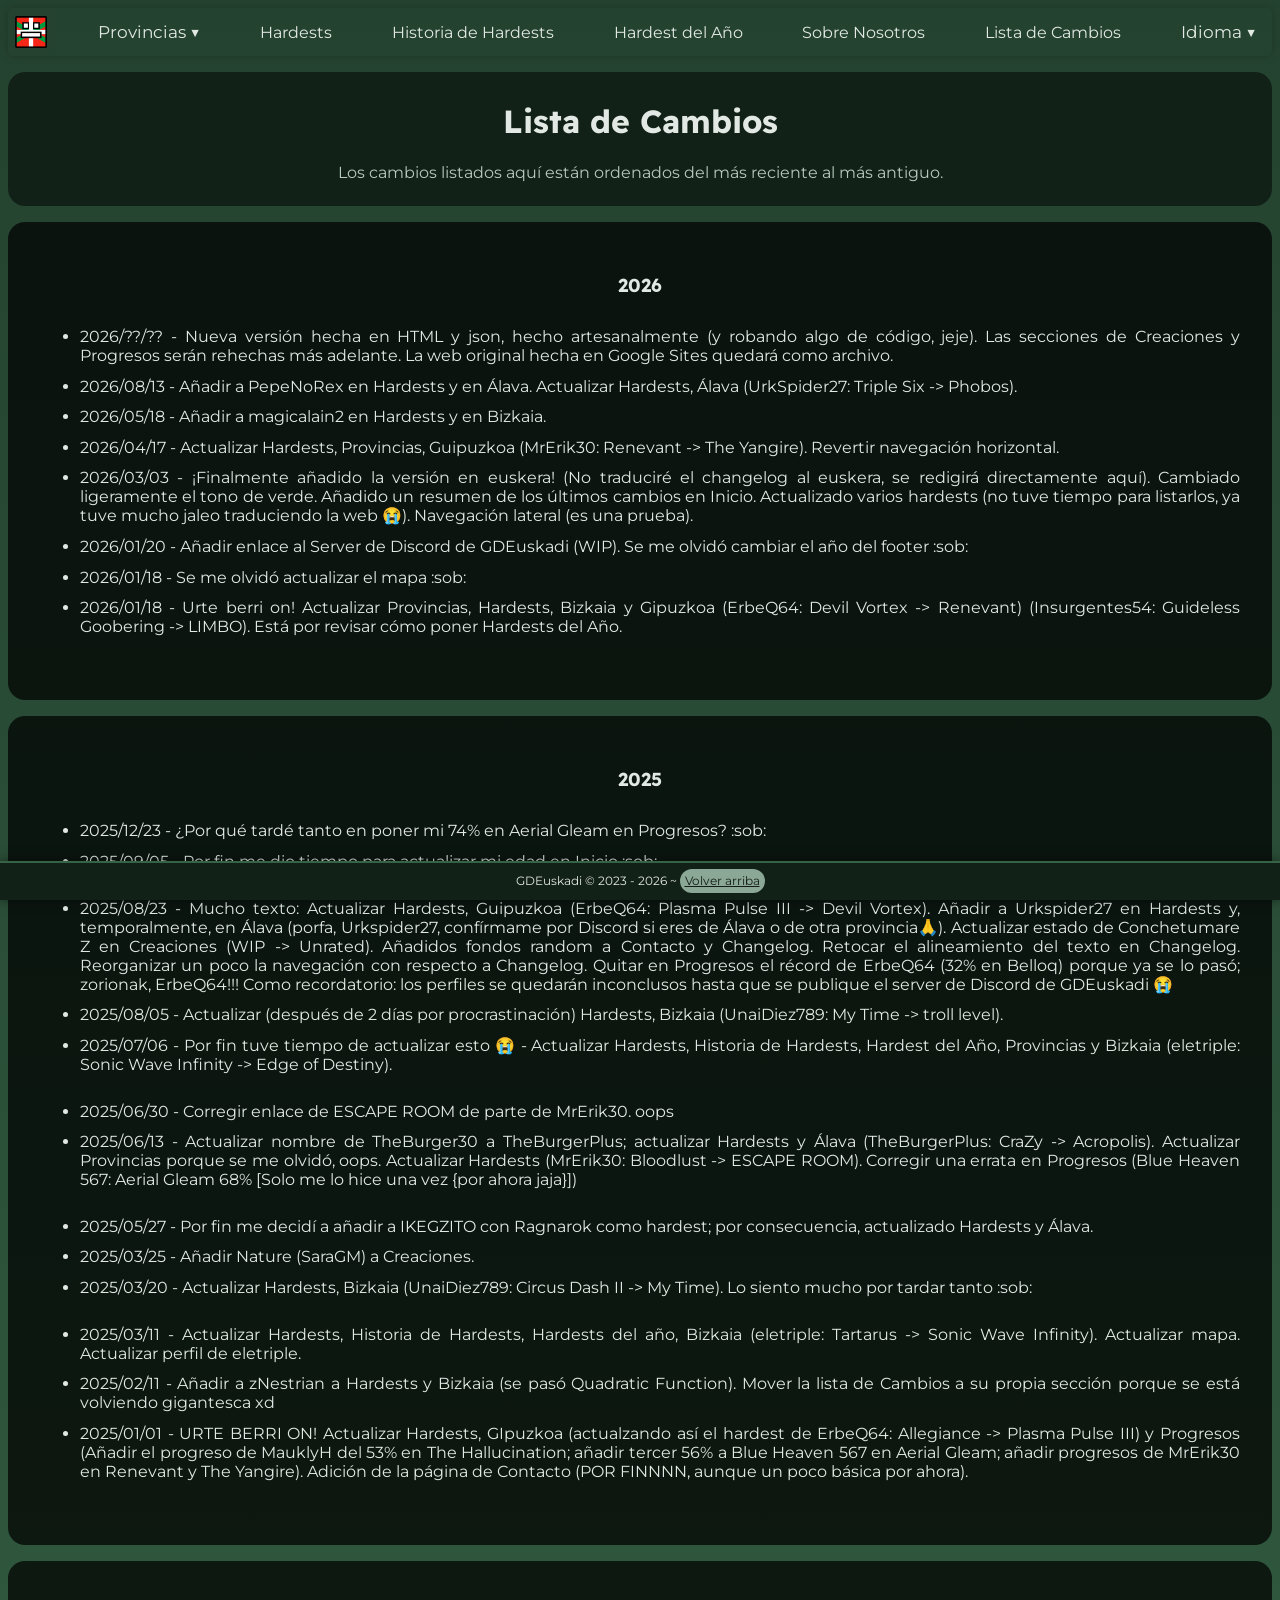
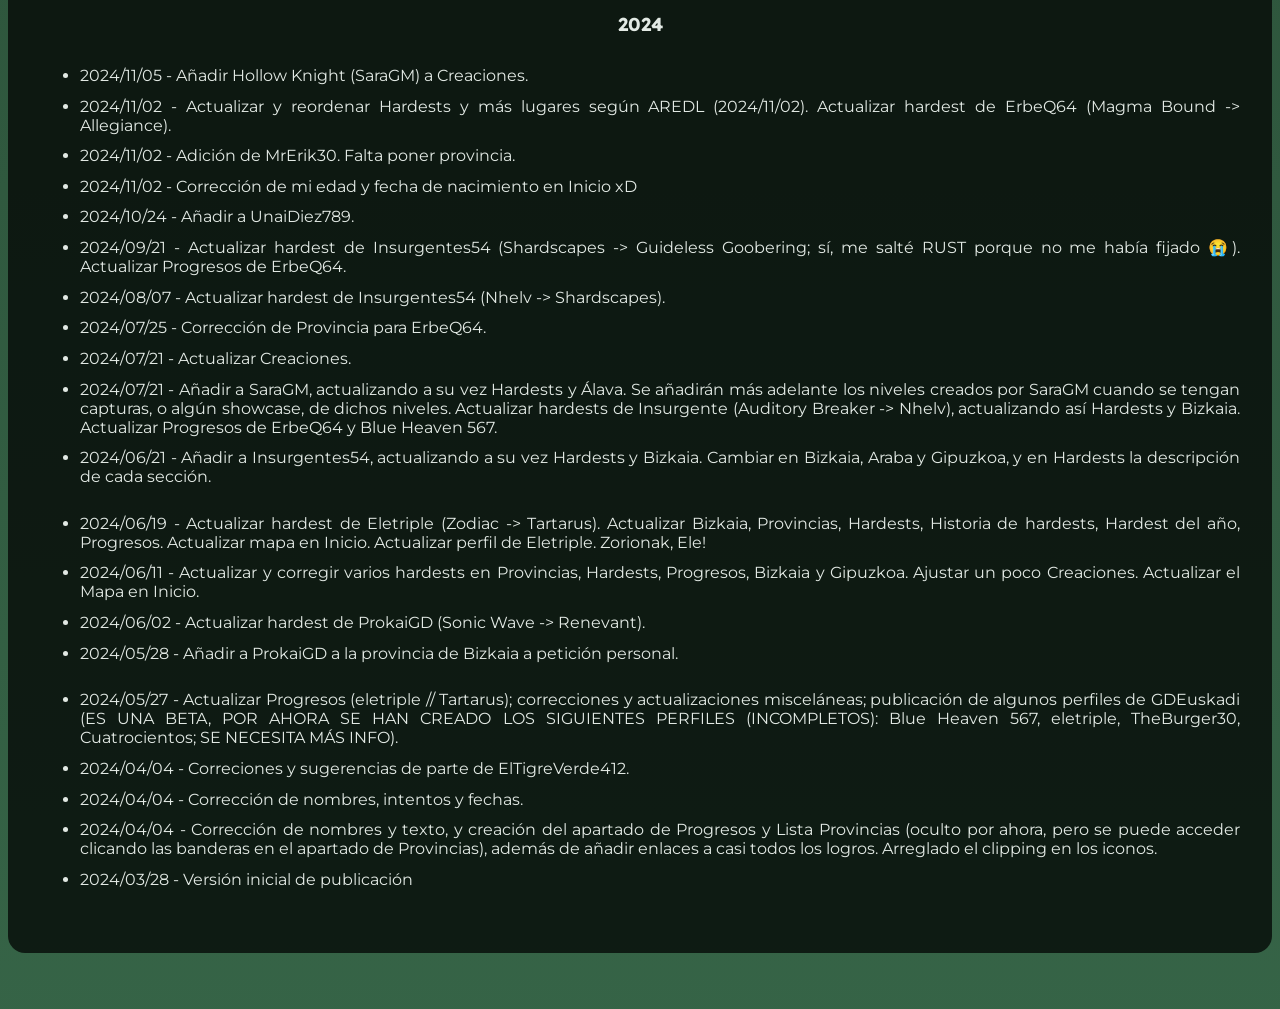
==== changelog.html @ 9c1a9841 "Añadir archivos Añadir todos los archivos de la web." ====
<!DOCTYPE html lang="es">
<head>
    <meta charset="utf-8">
    <meta name="viewport" content="width=device-width, initial-scale=1.0">
    <script src="langScript.js" defer></script>
    <title>GD Euskadi</title>
    <link rel="stylesheet" href="styles.css">
    <link rel="stylesheet" href="styles-nav.css">
    <link rel="stylesheet" href="styles-lists.css">
    <link rel="icon" href="img/gdeus-logo.ico">
    <link rel="stylesheet" href="https://fonts.googleapis.com/css2?family=Material+Symbols+Rounded:opsz,wght,FILL,GRAD@24,400,1,0&icon_names=arrow_drop_down" />
    <!--
-->
</head>
<body>
    <span id="gora"></span>
    <!-- BARRA DE ARRIBA -->
    <div class="nav-arriba" id="navArriba">
        <a href="index.html" class="active">
            <img src="img/gdeus-logo.png" alt="Logo" class="logo">
            <span data-lang-key="nav-main-page">Página Principal</span></a>
        <div class="dropdown">
        <button class="dropbtn" data-lang-key="nav-prov-page">Provincias</button>
            <div class="dropdown-content">
                <a href="prov-a.html" data-lang-key="prov-a">Álava</a>
                <a href="prov-b.html" data-lang-key="prov-b">Vizcaya</a>
                <a href="prov-g.html" data-lang-key="prov-g">Gipuzkoa</a>
                <a href="prov-n.html" data-lang-key="prov-n">Navarra</a>
                <a href="prov-l.html" data-lang-key="prov-l">Lapurdi</a>
                <a href="prov-nb.html" data-lang-key="prov-nb">Navarra Baja</a>
                <a href="prov-z.html" data-lang-key="prov-z">Zubero</a>
                <!--
                -->
            </div>
        </div>
        <a href="hardests.html" data-lang-key="nav-hardests-page">Lista de Hardests</a>
        <a href="hardests-hist.html" data-lang-key="nav-hardests-hist-page">Historia de Hardests</a>
        <a href="hardests-oty.html" data-lang-key="nav-hardests-oty-page">Hardests del Año</a>
        <a href="creations.html" data-lang-key="nav-creations-page" class="unfinished">Creaciones</a>
        <a href="contact.html" data-lang-key="nav-contact-page">Sobre nosotros</a>
        <a href="changelog.html" data-lang-key="changelog-title">Lista de Cambios</a>
        <div class="dropdown">
        <button class="dropbtn" data-lang-key="lang-select">Idioma</button>
            <div class="dropdown-content">
                <a href="#" id="btn-es" class="lang-btn lang-es">Español</a>
                <a href="#" id="btn-eu" class="lang-btn lang-eu">Euskera</a>
            </div>
        </div>
        <a href="javascript:void(0);" class="icon" onclick="myFunction()">&#9776;</a>
    </div>
    <!-- INICIO DEL CONTENIDO PA -->

    <div class="buffer"></div>
    <!-- PORTADA -->
    <div class="list-header rou">
        <h1 data-lang-key="changelog-title">Lista de Cambios</h1>
        <p data-lang-key="changelog-desc">Los cambios listados aquí están ordenados del más reciente al más antiguo.</p>
    </div>

    <!-- CHANGELOG -->
    <div class="list-item rou">
        <div class="no-bg-filter">
            <div class="left">
                <h3>2026</h3>
            </div>
            <div class="centre">
                <ul class="changelog-list">
                    <li>2026/??/?? - Nueva versión hecha en HTML y json, hecho artesanalmente (y robando algo de código, jeje). Las secciones de Creaciones y Progresos serán rehechas más adelante. La web original hecha en Google Sites quedará como archivo.</li>
                    <li>2026/08/13 - Añadir a PepeNoRex en Hardests y en Álava. Actualizar Hardests, Álava (UrkSpider27: Triple Six -> Phobos).</li>
                    <li>2026/05/18 - Añadir a magicalain2 en Hardests y en Bizkaia.</li>
                    <li>2026/04/17 - Actualizar Hardests, Provincias, Guipuzkoa (MrErik30: Renevant -> The Yangire). Revertir navegación horizontal.</li>
                    <li>2026/03/03 - ¡Finalmente añadido la versión en euskera! (No traduciré el changelog al euskera, se redigirá directamente aquí). Cambiado ligeramente el tono de verde. Añadido un resumen de los últimos cambios en Inicio. Actualizado varios hardests (no tuve tiempo para listarlos, ya tuve mucho jaleo traduciendo la web 😭). Navegación lateral (es una prueba).</li>
                    <li>2026/01/20 - Añadir enlace al Server de Discord de GDEuskadi (WIP). Se me olvidó cambiar el año del footer :sob:</li>
                    <li>2026/01/18 - Se me olvidó actualizar el mapa :sob:</li>
                    <li>2026/01/18 - Urte berri on! Actualizar Provincias, Hardests, Bizkaia y Gipuzkoa (ErbeQ64: Devil Vortex -> Renevant) (Insurgentes54: Guideless Goobering -> LIMBO). Está por revisar cómo poner Hardests del Año.</li>
                </ul>
            </div>
        </div>
    </div>

    <div class="list-item rou">
        <div class="no-bg-filter">
            <div class="left">
                <h3>2025</h3>
            </div>
            <div class="centre">
                <ul class="changelog-list">
                    <li>2025/12/23 - ¿Por qué tardé tanto en poner mi 74% en Aerial Gleam en Progresos? :sob:</li>
                    <li>2025/09/05 - Por fin me dio tiempo para actualizar mi edad en Inicio :sob:</p>
                    <li>2025/08/23 - Mucho texto: Actualizar Hardests, Guipuzkoa (ErbeQ64: Plasma Pulse III -> Devil Vortex). Añadir a Urkspider27 en Hardests y, temporalmente, en Álava (porfa, Urkspider27, confírmame por Discord si eres de Álava o de otra provincia🙏). Actualizar estado de Conchetumare Z en Creaciones (WIP -> Unrated). Añadidos fondos random a Contacto y Changelog. Retocar el alineamiento del texto en Changelog. Reorganizar un poco la navegación con respecto a Changelog. Quitar en Progresos el récord de ErbeQ64 (32% en Belloq) porque ya se lo pasó; zorionak, ErbeQ64!!! Como recordatorio: los perfiles se quedarán inconclusos hasta que se publique el server de Discord de GDEuskadi 😭</li>
                    <li>2025/08/05 - Actualizar (después de 2 días por procrastinación) Hardests, Bizkaia (UnaiDiez789: My Time -> troll level).</li>
                    <li>2025/07/06 - Por fin tuve tiempo de actualizar esto 😭 - Actualizar Hardests, Historia de Hardests, Hardest del Año, Provincias y Bizkaia (eletriple: Sonic Wave Infinity -> Edge of Destiny).</p>
                    <li>2025/06/30 - Corregir enlace de ESCAPE ROOM de parte de MrErik30. oops</li>
                    <li>2025/06/13 - Actualizar nombre de TheBurger30 a TheBurgerPlus; actualizar Hardests y Álava (TheBurgerPlus: CraZy -> Acropolis). Actualizar Provincias porque se me olvidó, oops. Actualizar Hardests (MrErik30: Bloodlust -> ESCAPE ROOM). Corregir una errata en Progresos (Blue Heaven 567: Aerial Gleam 68% [Solo me lo hice una vez {por ahora jaja}])</p>
                    <li>2025/05/27 - Por fin me decidí a añadir a IKEGZITO con Ragnarok como hardest; por consecuencia, actualizado Hardests y Álava.</li>
                    <li>2025/03/25 - Añadir Nature (SaraGM) a Creaciones.</li>
                    <li>2025/03/20 - Actualizar Hardests, Bizkaia (UnaiDiez789: Circus Dash II -> My Time). Lo siento mucho por tardar tanto :sob:</p>
                    <li>2025/03/11 - Actualizar Hardests, Historia de Hardests, Hardests del año, Bizkaia (eletriple: Tartarus -> Sonic Wave Infinity). Actualizar mapa. Actualizar perfil de eletriple.</li>
                    <li>2025/02/11 - Añadir a zNestrian a Hardests y Bizkaia (se pasó Quadratic Function). Mover la lista de Cambios a su propia sección porque se está volviendo gigantesca xd</li>
                    <li>2025/01/01 - URTE BERRI ON! Actualizar Hardests, GIpuzkoa (actualzando así el hardest de ErbeQ64: Allegiance -> Plasma Pulse III) y Progresos (Añadir el progreso de MauklyH del 53% en The Hallucination; añadir tercer 56% a Blue Heaven 567 en Aerial Gleam; añadir progresos de MrErik30 en Renevant y The Yangire). Adición de la página de Contacto (POR FINNNN, aunque un poco básica por ahora).</li>
                </ul>
            </div>
        </div>
    </div>

<div class="list-item rou">
        <div class="no-bg-filter">
            <div class="left">
                <h3>2024</h3>
            </div>
            <div class="centre">
                <ul class="changelog-list">
                    <li>2024/11/05 - Añadir Hollow Knight (SaraGM) a Creaciones.</li>
                    <li>2024/11/02 - Actualizar y reordenar Hardests y más lugares según AREDL (2024/11/02). Actualizar hardest de ErbeQ64 (Magma Bound -> Allegiance).</li>
                    <li>2024/11/02 - Adición de MrErik30. Falta poner provincia.</li>
                    <li>2024/11/02 - Corrección de mi edad y fecha de nacimiento en Inicio xD</li>
                    <li>2024/10/24 - Añadir a UnaiDiez789.</li>
                    <li>2024/09/21 -  Actualizar hardest de Insurgentes54 (Shardscapes -> Guideless Goobering; sí, me salté RUST porque no me había fijado 😭). Actualizar Progresos de ErbeQ64.</li>
                    <li>2024/08/07 - Actualizar hardest de Insurgentes54 (Nhelv -> Shardscapes).</li>
                    <li>2024/07/25 - Corrección de Provincia para ErbeQ64.</li>
                    <li>2024/07/21 - Actualizar Creaciones.</li>
                    <li>2024/07/21 - Añadir a SaraGM, actualizando a su vez Hardests y Álava. Se añadirán más adelante los niveles creados por SaraGM cuando se tengan capturas, o algún showcase, de dichos niveles. Actualizar hardests de Insurgente (Auditory Breaker -> Nhelv), actualizando así Hardests y Bizkaia. Actualizar Progresos de ErbeQ64 y Blue Heaven 567. </li>
                    <li>2024/06/21 - Añadir a Insurgentes54, actualizando a su vez Hardests y Bizkaia. Cambiar en Bizkaia, Araba y Gipuzkoa, y en Hardests la descripción de cada sección.</p>
                    <li>2024/06/19 - Actualizar hardest de Eletriple (Zodiac -> Tartarus). Actualizar Bizkaia, Provincias, Hardests, Historia de hardests, Hardest del año, Progresos. Actualizar mapa en Inicio. Actualizar perfil de Eletriple. Zorionak, Ele!</li>
                    <li>2024/06/11 - Actualizar y corregir varios hardests en Provincias, Hardests, Progresos, Bizkaia y Gipuzkoa. Ajustar un poco Creaciones. Actualizar el Mapa en Inicio.</li>
                    <li>2024/06/02 - Actualizar hardest de ProkaiGD (Sonic Wave -> Renevant).</li>
                    <li>2024/05/28 - Añadir a ProkaiGD a la provincia de Bizkaia a petición personal.</p>
                    <li>2024/05/27 - Actualizar Progresos (eletriple // Tartarus); correcciones y actualizaciones misceláneas; publicación de algunos perfiles de GDEuskadi (ES UNA BETA, POR AHORA SE HAN CREADO LOS SIGUIENTES PERFILES (INCOMPLETOS): Blue Heaven 567, eletriple, TheBurger30, Cuatrocientos; SE NECESITA MÁS INFO).</li>
                    <li>2024/04/04 - Correciones y sugerencias de parte de ElTigreVerde412.</li>
                    <li>2024/04/04 - Corrección de nombres, intentos y fechas.</li>
                    <li>2024/04/04 - Corrección de nombres y texto, y creación del apartado de Progresos y Lista Provincias (oculto por ahora, pero se puede acceder clicando las banderas en el apartado de Provincias), además de añadir enlaces a casi todos los logros. Arreglado el clipping en los iconos.</li>
                    <li>2024/03/28 - Versión inicial de publicación</li>
                </ul>
            </div>
        </div>
    </div>

    <!-- PIE DE PÁGINA -->
    <footer>
        <p>GDEuskadi &copy; 2023 - <span id="curry"></span> ~ <a href="#gora" class="gora" data-lang-key="gora">Volver arriba</a></p>
    </footer>
    <div class="buffer low"></div>
    <!-- SCRIPT PARA BARRA RESPONSIVA -->
    <script>
        function myFunction() {
            var x = document.getElementById("navArriba");
            if (x.className === "nav-arriba") {
                x.className += " responsive";
            } else {
                x.className = "nav-arriba";
            }
        }
    </script>
    <!-- SCRIPT PARA ACTUALIZAR AÑO ACTUAL -->
    <script>
        document.getElementById("curry").innerHTML = new Date().getFullYear();
    </script>
</body>
---- styles.css ----
@import url('https://fonts.googleapis.com/css2?family=Montserrat:ital,wght@0,100..900;1,100..900&family=Readex+Pro:wght@160..700&display=swap');

:root {
    --col: 142;
    --dc1: hsl(var(--col),30%,10%);
    --dc2: hsl(var(--col),30%,20%);
    --dc3: hsl(var(--col),30%,30%);
    --df1: hsl(var(--col),15%,90%);
    --df2: hsl(var(--col),15%,75%);
    --lc1: hsl(var(--col),30%,70%);
    --lc2: hsl(var(--col),15%,60%);
    --lf1: hsl(var(--col),15%,10%);
    --lf2: hsl(var(--col),15%,20%);
}

html { scroll-behavior: smooth; }

body {
    background-color: var(--dc2);
    background: linear-gradient(0deg,var(--dc3) 0%, var(--dc2) 100%);
    font-family: "Montserrat", sans-serif;
    color: var(--df1);
    user-select: none;
}

.unfinished {
    display: none !important;
}

article {
    padding: 0 1em;
}

h1, h2, h3, h4, h5, h6 {
    font-family: "Readex Pro",sans-serif;
}

a, a:visited {
    color: /*var(--df1)*/ inherit;
    text-decoration: underline;
}

header {
    background-color: var(--dc1);
    display: flex;
    justify-content: space-between;
    width: 100%;
    top: 0px;
    left: 0px;
    position: fixed;
}

.buffer {
    height: 1em;
}

.low {
    padding: 0.5em;
}

.logo {
    height: 2rem;
    transition: 0.2s;
}

.topnav a:hover .logo {
    transform:rotate(5deg) scale(121%);
}

#gora {
    position: absolute;
    top: 0px;
}

footer {
    background-color: var(--dc1);
    font-size: 0.727em;
    position: fixed;
    bottom: 0px;
    left: 0px;
    width: 100%;
    text-align: center;
    border-top: 2px solid var(--dc3);
    box-shadow: 0 0px 10px 0 rgba(0, 0, 0, 0.5);
    z-index: 100;
}

.gora, .gora:visited {
    background-color: var(--lc2);
    color: var(--lf1);
    border-radius: 500px;
    padding: 5px;
}

.gora:hover {
    background-color: var(--lc1);
}

.low {
    padding: 1em;
}

.changelog-list {
    text-align: justify;
}

.changelog-list li {
    padding-top: 0.727rem;
}

@media screen and (max-width: 1100px) {
    .home-main {
        display: flex;
        flex-direction: column;
    }
    .home-main .left, .home-main .right {
        width: 100%;
    }
    /*
    */
    footer {
        padding-bottom: 2em;
    }
    footer p, footer p * {
        font-size: 1rem;
    }
     .low {
        padding: 2.5em;
    }
}
---- styles-nav.css ----
/* Add a black background color to the top navigation */
.nav-arriba {
  overflow: hidden;
  box-shadow: 0 0 10px rgba(0,0,0,0.2);
  border-radius: 5px;
  padding: 0;
}

.nav-arriba a span {
  display: none;
}

.nav-arriba a:has(.logo) {
  border-radius: 5px;
  padding: 7px;
}

/* Style the links inside the navigation bar */
.nav-arriba a {
  float: left;
  display: block;
  color: inherit;
  text-align: center;
  padding: 14px 16px;
  text-decoration: none;
  font-size: 1em;
}

/* Add an active class to highlight the current page */
.active {
  background-color: var(--dc2);
  color: var(--df1);
}

/* Hide the link that should open and close the nav-arriba on small screens */
.nav-arriba .icon {
  display: none;
  border-radius: 5px;
  margin-right: 5px;
}

/* Dropdown container - needed to position the dropdown content */
.dropdown {
  float: left;
  overflow: hidden;
}

/* Style the dropdown button to fit inside the nav-arriba */
.dropdown .dropbtn {
  font-size: 17px;
  border: none;
  outline: none;
  color: var(--df1);
  padding: 14px 16px;
  background-color: inherit;
  font-family: inherit;
  margin: 0;
}

/* Style the dropdown content (hidden by default) */
.dropdown-content {
  display: none;
  position: absolute;
  background-color: var(--dc3);
  color: var(--df1);
  min-width: auto;
  box-shadow: 0px 8px 16px 0px rgba(0,0,0,0.2);
  z-index: 1;
  border-radius: 0 0px 5px 5px;
}

/* Style the links inside the dropdown */
.dropdown-content a {
  float: none;
  color: var(--df2);
  padding: 12px 16px;
  text-decoration: none;
  display: block;
  text-align: left;
  border: none;
  font-size: 1rem;
}

/* Add a dark background on nav-arriba links and the dropdown button on hover */
@media screen and (min-width: 1279px) {
.nav-arriba a:hover, .dropdown:hover .dropbtn {
  background-color: var(--lc1);
  color: var(--lf1);
  border-radius: 5px;
}
}
.dropdown:hover .dropdown-content {
  display: block;
  z-index: 1000;
      border-left: 5px solid var(--lc1);
}

.dropdown:hover .dropbtn {
  background-color: var(--lc1);
  color: var(--lf1);
  border-radius: 5px;
  border-radius: 5px 5px 5px 0;
}

/* Add a grey background to dropdown links on hover */
.dropdown-content a:hover, .dropdown-content .active {
  background-color: var(--lc1);
  color: var(--lf1);
  border-radius: 0;
}

.dropdown-content a:hover:last-of-type, .dropdown-content .active:last-of-type {
    border-radius: 0 0px 5px 0px;
}

/* Show the dropdown menu when the user moves the mouse over the dropdown button */

.nav-arriba {
  display: flex;
    align-items: center;
    flex-direction: row;
    justify-content: space-between;
    flex-wrap: nowrap;
}
/* COSAS DE CSS CUANDO ESTÁ EN FORMATO MÓVIL */
@media screen and (max-width: 1279px) {
  .nav-arriba a:not(:first-child), .dropdown .dropbtn {
    display: none;
  }
  .nav-arriba a.icon {
    float: right;
    display: block;
    padding: 14px 16px;
  }

  .nav-arriba.responsive {position: relative;
  display: flex;
  position: relative;
  flex-direction: column;}
  .nav-arriba.responsive a.icon {
    position: relative;
    top: 0;
    text-align: center;
  }
  .nav-arriba.responsive a {
    float: none;
    display: block;
    width: 100%;
  }
  .nav-arriba.responsive .dropdown{float: none; width: 100%;}
  .nav-arriba.responsive .dropdown-content {position: relative;}
  .nav-arriba.responsive .dropdown .dropbtn {
    display: block;
    width: 100%;
    border-radius: 5px 5px 0 0;
  }
}
---- styles-lists.css ----
.rou {
    border-radius: 17px;
}

.list-header {
    background-color: var(--dc1);
    text-align: center;
    padding: 0.5em;
}

.list-header p {
    color: var(--df2);
}

.mini {
    font-size: 0.727em;
    color: var(--df2);
}

.list-item * a {
    text-decoration: underline;
}

/* Niveles */
.ragnarok {
    background-image: url(https://levelthumbs.prevter.me/thumbnail/55624478/high);
}

.rage {
    background-image: url(https://levelthumbs.prevter.me/thumbnail/53878361/high);
}

.triplesix {
background-image: url(https://levelthumbs.prevter.me/thumbnail/56460850/high);
}
.acu {
background-image: url(https://levelthumbs.prevter.me/thumbnail/61079355/high);
}
.acropolis {
background-image: url(https://levelthumbs.prevter.me/thumbnail/5155022/high);
}
.eod {
background-image: url(https://levelthumbs.prevter.me/thumbnail/89187968/high);
}
.limbo {
background-image: url(https://levelthumbs.prevter.me/thumbnail/86084399/high);
}
.renevant {
background-image: url(https://levelthumbs.prevter.me/thumbnail/58161496/high);
}
.digitaldescent {
background-image: url(https://levelthumbs.prevter.me/thumbnail/37456092/high);
}
.quantumprocessing {
background-image: url(https://levelthumbs.prevter.me/thumbnail/38235367/high);
}
.quadraticfunction {
background-image: url(https://levelthumbs.prevter.me/thumbnail/105290756/high);
}
.doradura {
background-image: url(https://levelthumbs.prevter.me/thumbnail/77114615/high);
}
.hypersonic {
background-image: url(https://levelthumbs.prevter.me/thumbnail/30219145/high);
}
.niwa {
background-image: url(https://levelthumbs.prevter.me/thumbnail/87425029/high);
}
.trolllevel {
background-image: url(https://levelthumbs.prevter.me/thumbnail/76196489/high);
}
.theyangire {
background-image: url(https://levelthumbs.prevter.me/thumbnail/110500920/high);
}
.stormingsummit {
background-image: url(https://levelthumbs.prevter.me/thumbnail/76653933/high);
}
.supersonic {
background-image: url(https://levelthumbs.prevter.me/thumbnail/4706930/high);
}
.deceptiondive {
background-image: url(https://levelthumbs.prevter.me/thumbnail/34379100/high);
}
.bloodbath {
background-image: url(https://levelthumbs.prevter.me/thumbnail/10565740/high);
}
.artificialascent {
background-image: url(https://levelthumbs.prevter.me/thumbnail/27122654/high);
}
.freedom08 {
background-image: url(https://levelthumbs.prevter.me/thumbnail/55274070/high);
}
.sonicwave {
background-image: url(https://levelthumbs.prevter.me/thumbnail/26681070/high);
}
.sonicwaver {
background-image: url(https://levelthumbs.prevter.me/thumbnail/68688849/high);
}
.arcticlights {
background-image: url(https://levelthumbs.prevter.me/thumbnail/52919433/high);
}
.lucidnightmares {
background-image: url(https://levelthumbs.prevter.me/thumbnail/52310333/high);
}
.zodiac {
background-image: url(https://levelthumbs.prevter.me/thumbnail/52374843/high);
}
.tartarus {
background-image: url(https://levelthumbs.prevter.me/thumbnail/59075347/high);
}
.sonicwavei {
background-image: url(https://levelthumbs.prevter.me/thumbnail/69685815/high);
}
.climax {
background-image: url(https://levelthumbs.prevter.me/thumbnail/95049815/high);
}
.aerialgleam {
background-image: url(https://levelthumbs.prevter.me/thumbnail/79771070/high);
}
.phobos {
background-image: url(https://levelthumbs.prevter.me/thumbnail/19759411/high);
}
.ninecirclesxii {
background-image: url(https://levelthumbs.prevter.me/thumbnail/13703326/high);
}
.subsonic {
background-image: url(https://levelthumbs.prevter.me/thumbnail/33387622/high);
}
.fusionz {
background-image: url(https://levelthumbs.prevter.me/thumbnail/59933468/high);
}
.sonicwaveuniverse {
background-image: url(https://levelthumbs.prevter.me/thumbnail/112133114/high);
}
.allegiance {
background-image: url(https://levelthumbs.prevter.me/thumbnail/20761188/high);
}
.ditchedmachine {
background-image: url(https://levelthumbs.prevter.me/thumbnail/4192768/high);
}
.throughthedecay {
background-image: url(https://levelthumbs.prevter.me/thumbnail/114933189/high);
}
.firework {
background-image: url(https://levelthumbs.prevter.me/thumbnail/75206202/high);
}
.shardscapes {
background-image: url(https://levelthumbs.prevter.me/thumbnail/79997992/high);
}
.ta1lsd0ll {
background-image: url(https://levelthumbs.prevter.me/thumbnail/115151904/high);
}



.list-item {
    position: relative;
    overflow: hidden;
    margin-top: 1em;
    background-attachment: scroll;
    background-position: center;
    background-size: cover;
}

.list-item::before {
    content: "";
    width: 100%;
    height: 100%;
    position: absolute;
    background-color: rgba(0, 0, 0, 0.727);
    z-index: 0;
}

.no-bg-filter {
    position: relative;
    color: var(--df1);
    text-align: center;
    padding: 2em;
    margin-bottom: 1em;
    filter: none;
    z-index: 2;
}

.list-item * img {
    height: 5em;
}

.list-prov-flag {
    border-radius: 17px;
    overflow: hidden;
    margin-left: 1em;
}

.smal {
    width: 7em;
    margin-left: auto;
}

.blue-thumbnail {
  position: relative;
  overflow: hidden;
  margin-bottom: 1em;
}
.blue-thumbnail::before {
    content: "";
    width: 100%;
    height: 100%;
    position: absolute;
    background-image: url("https://levelthumbs.prevter.me/thumbnail/53878361/high");
    background-attachment: scroll;
    background-position: center;
    background-size: cover;
    border-radius: 17px;
    filter: brightness(0.5);
    -webkit-filter: brightness(0.5);
    z-index: 0;
}
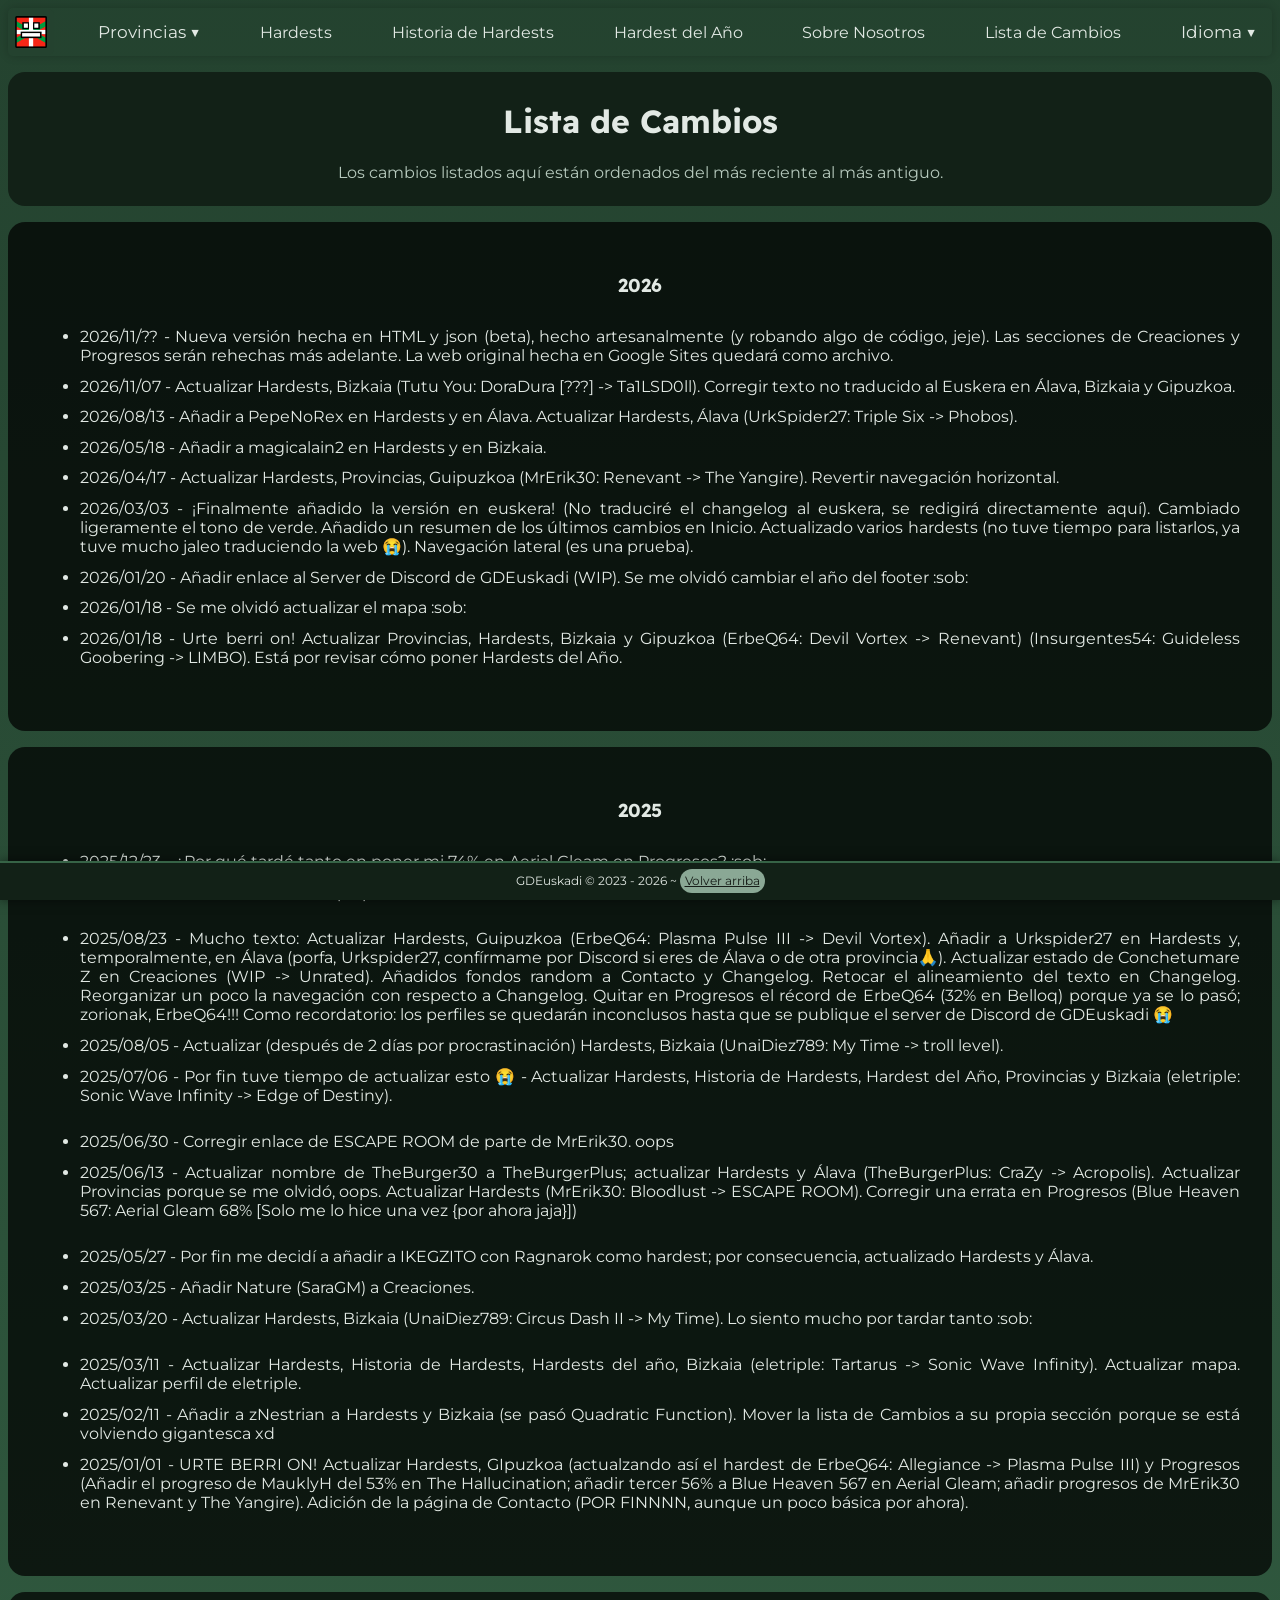
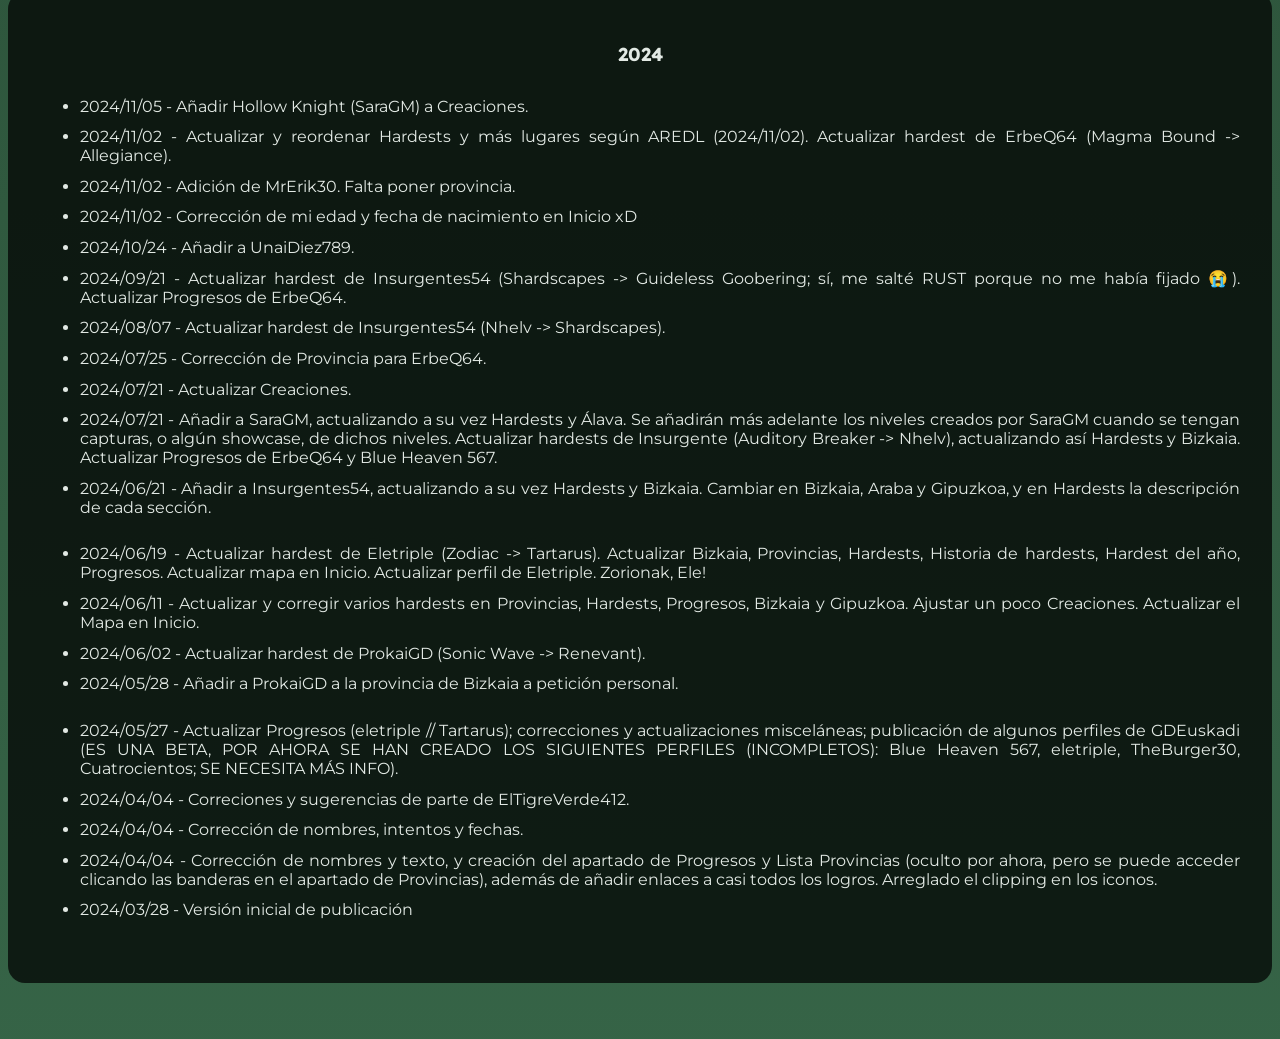
==== commit c92e5011: "Actualizar changelog.html con detalles de la nueva versión" ====
--- a/changelog.html
+++ b/changelog.html
@@ -65,7 +65,8 @@
             </div>
             <div class="centre">
                 <ul class="changelog-list">
-                    <li>2026/??/?? - Nueva versión hecha en HTML y json, hecho artesanalmente (y robando algo de código, jeje). Las secciones de Creaciones y Progresos serán rehechas más adelante. La web original hecha en Google Sites quedará como archivo.</li>
+                    <li>2026/11/?? - Nueva versión hecha en HTML y json (beta), hecho artesanalmente (y robando algo de código, jeje). Las secciones de Creaciones y Progresos serán rehechas más adelante. La web original hecha en Google Sites quedará como archivo.</li>
+                    <li>2026/11/07 - Actualizar Hardests, Bizkaia (Tutu You: DoraDura [???] -> Ta1LSD0ll). Corregir texto no traducido al Euskera en Álava, Bizkaia y Gipuzkoa.</li>
                     <li>2026/08/13 - Añadir a PepeNoRex en Hardests y en Álava. Actualizar Hardests, Álava (UrkSpider27: Triple Six -> Phobos).</li>
                     <li>2026/05/18 - Añadir a magicalain2 en Hardests y en Bizkaia.</li>
                     <li>2026/04/17 - Actualizar Hardests, Provincias, Guipuzkoa (MrErik30: Renevant -> The Yangire). Revertir navegación horizontal.</li>
@@ -155,4 +156,4 @@
     <script>
         document.getElementById("curry").innerHTML = new Date().getFullYear();
     </script>
-</body>+</body>
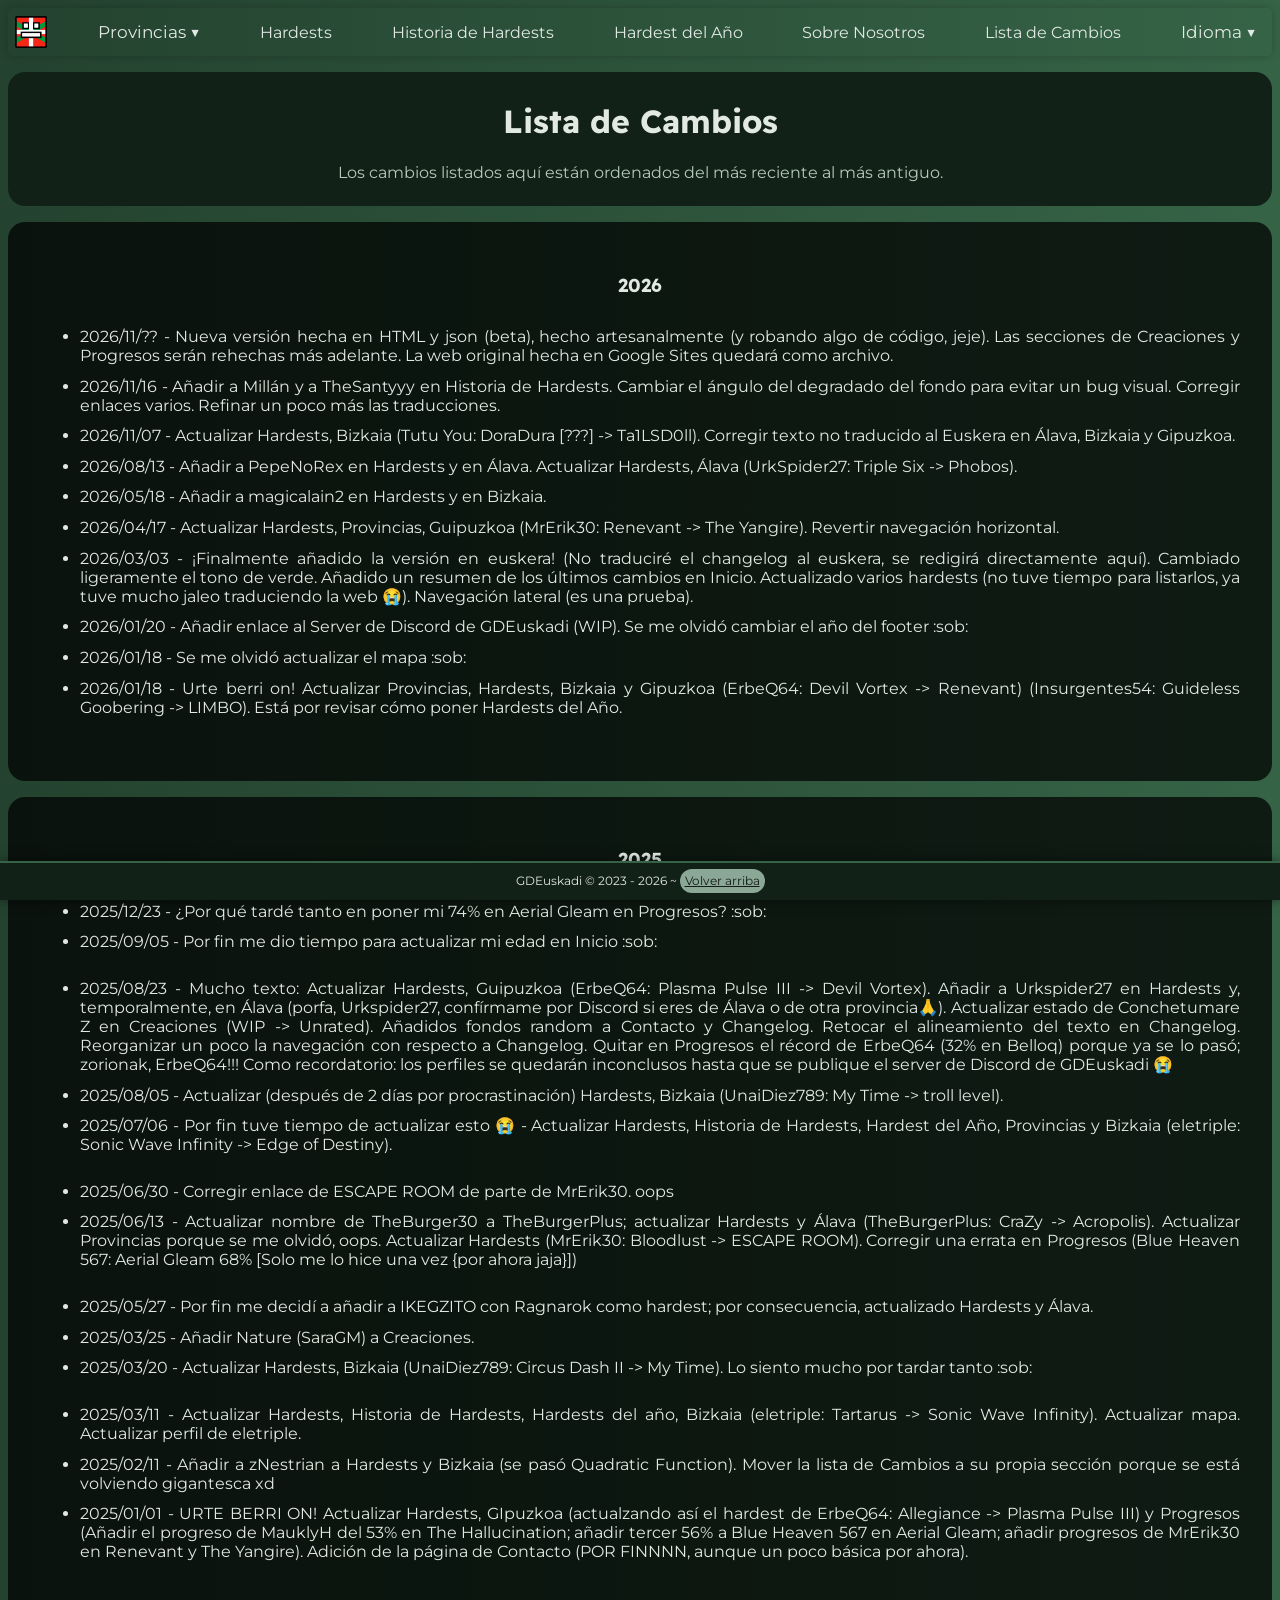
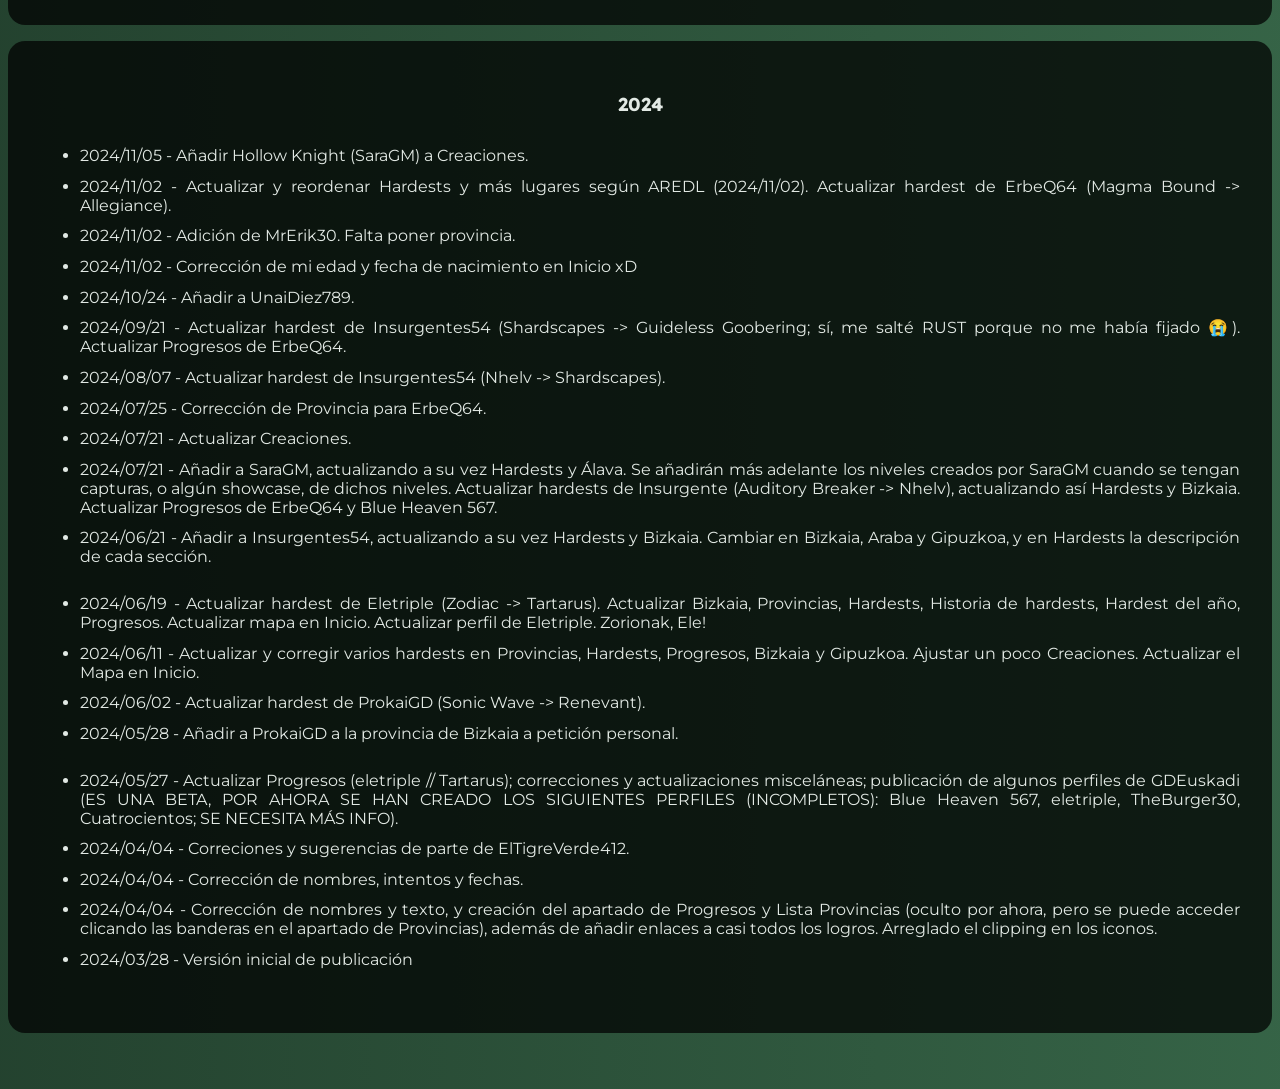
==== commit 19fbefb8: "Update changelog with recent entries" ====
--- a/changelog.html
+++ b/changelog.html
@@ -66,6 +66,7 @@
             <div class="centre">
                 <ul class="changelog-list">
                     <li>2026/11/?? - Nueva versión hecha en HTML y json (beta), hecho artesanalmente (y robando algo de código, jeje). Las secciones de Creaciones y Progresos serán rehechas más adelante. La web original hecha en Google Sites quedará como archivo.</li>
+                    <li>2026/11/16 - Añadir a Millán y a TheSantyyy en Historia de Hardests. Cambiar el ángulo del degradado del fondo para evitar un bug visual. Corregir enlaces varios. Refinar un poco más las traducciones.</li>
                     <li>2026/11/07 - Actualizar Hardests, Bizkaia (Tutu You: DoraDura [???] -> Ta1LSD0ll). Corregir texto no traducido al Euskera en Álava, Bizkaia y Gipuzkoa.</li>
                     <li>2026/08/13 - Añadir a PepeNoRex en Hardests y en Álava. Actualizar Hardests, Álava (UrkSpider27: Triple Six -> Phobos).</li>
                     <li>2026/05/18 - Añadir a magicalain2 en Hardests y en Bizkaia.</li>
--- a/styles.css
+++ b/styles.css
@@ -17,7 +17,7 @@
 
 body {
     background-color: var(--dc2);
-    background: linear-gradient(0deg,var(--dc3) 0%, var(--dc2) 100%);
+    background: linear-gradient(270deg,var(--dc3) 0%, var(--dc2) 100%);
     font-family: "Montserrat", sans-serif;
     color: var(--df1);
     user-select: none;
--- a/styles-nav.css
+++ b/styles-nav.css
@@ -27,11 +27,12 @@
 }
 
 /* Add an active class to highlight the current page */
+/*
 .active {
   background-color: var(--dc2);
   color: var(--df1);
 }
-
+*/
 /* Hide the link that should open and close the nav-arriba on small screens */
 .nav-arriba .icon {
   display: none;
@@ -154,4 +155,4 @@
     width: 100%;
     border-radius: 5px 5px 0 0;
   }
-}+}
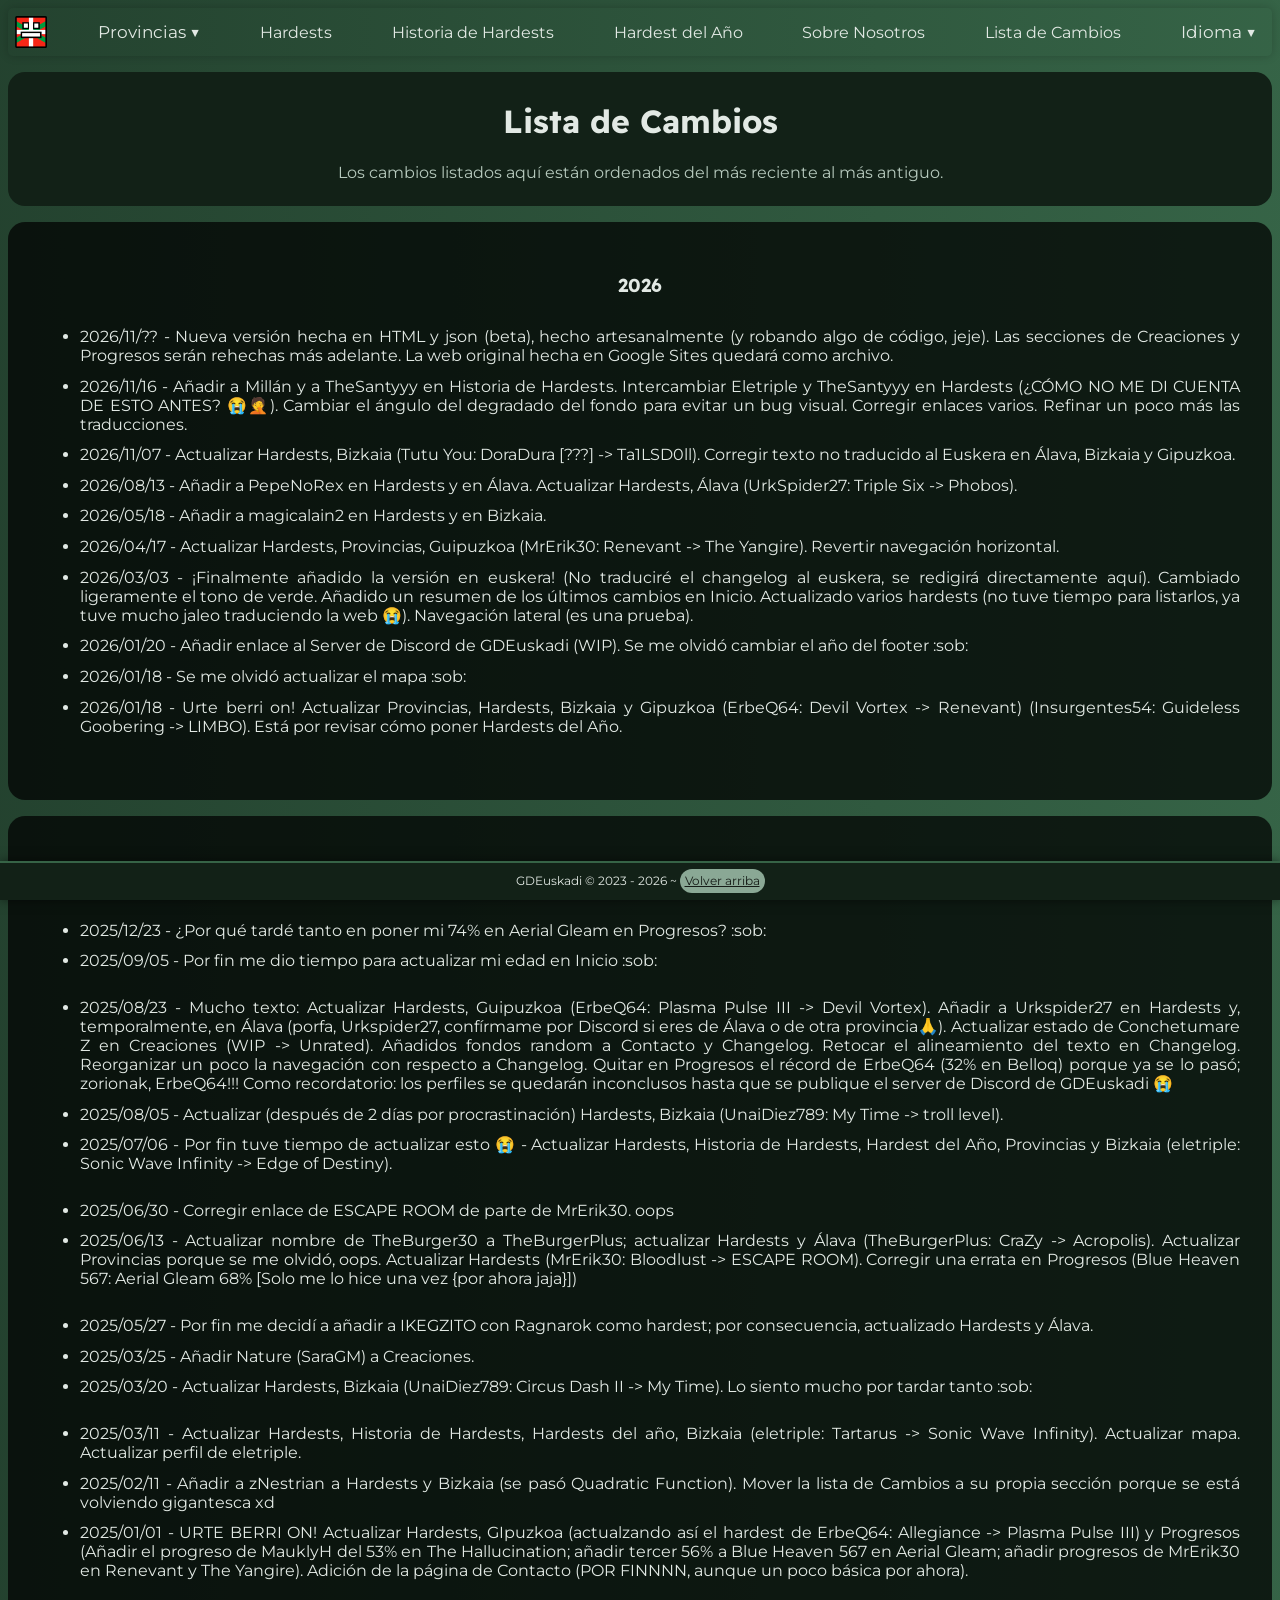
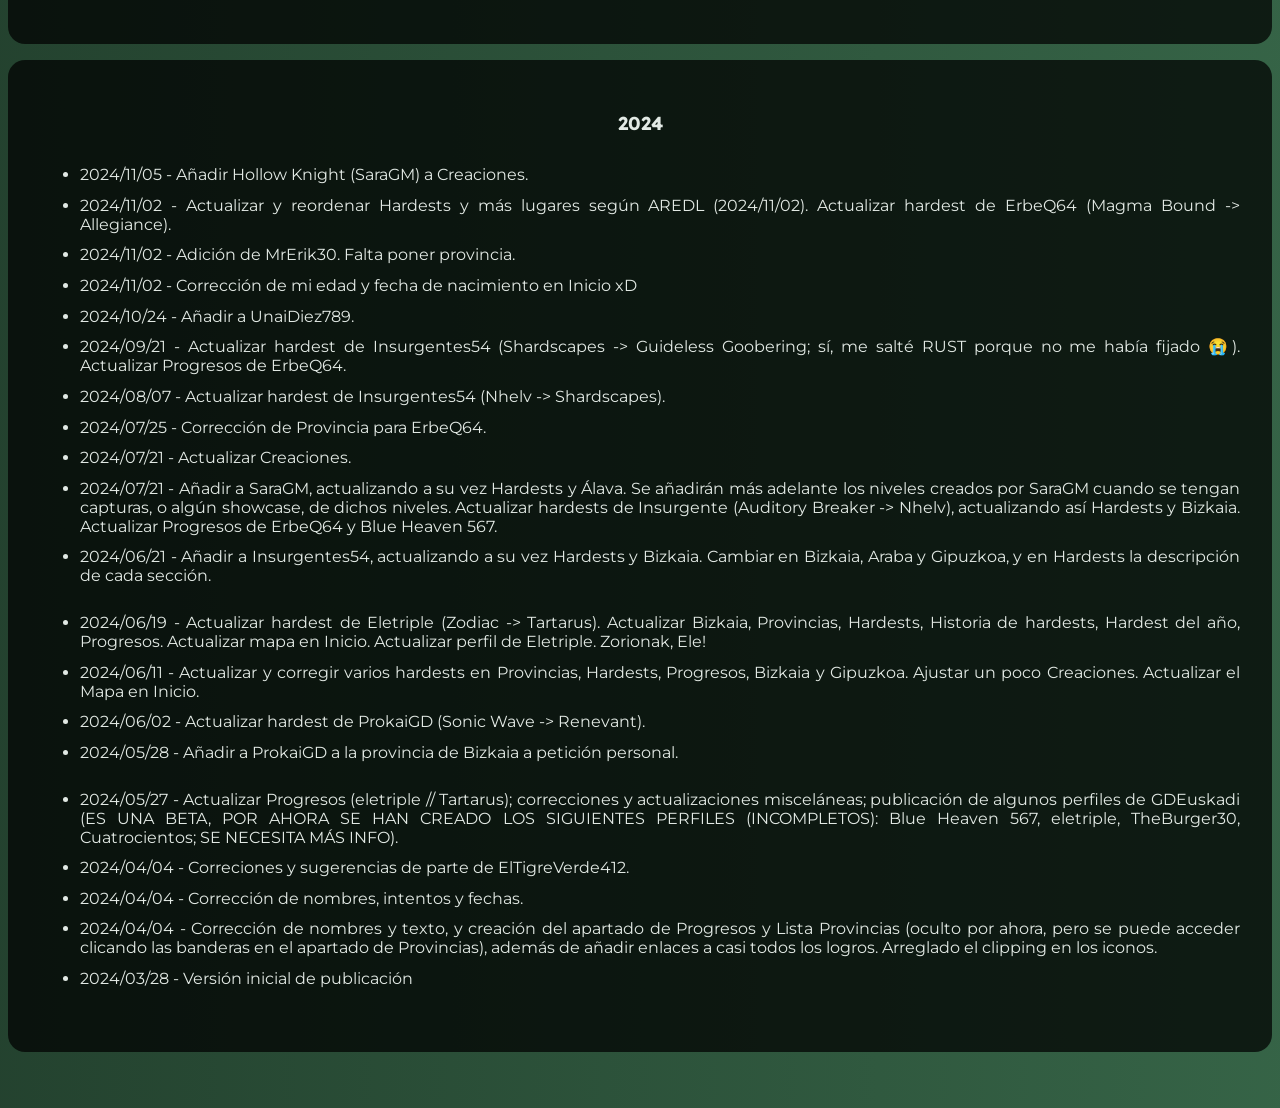
==== commit 923e7124: "Update changelog with new version details and corrections" ====
--- a/changelog.html
+++ b/changelog.html
@@ -66,7 +66,7 @@
             <div class="centre">
                 <ul class="changelog-list">
                     <li>2026/11/?? - Nueva versión hecha en HTML y json (beta), hecho artesanalmente (y robando algo de código, jeje). Las secciones de Creaciones y Progresos serán rehechas más adelante. La web original hecha en Google Sites quedará como archivo.</li>
-                    <li>2026/11/16 - Añadir a Millán y a TheSantyyy en Historia de Hardests. Cambiar el ángulo del degradado del fondo para evitar un bug visual. Corregir enlaces varios. Refinar un poco más las traducciones.</li>
+                    <li>2026/11/16 - Añadir a Millán y a TheSantyyy en Historia de Hardests. Intercambiar Eletriple y TheSantyyy en Hardests (¿CÓMO NO ME DI CUENTA DE ESTO ANTES? 😭🤦). Cambiar el ángulo del degradado del fondo para evitar un bug visual. Corregir enlaces varios. Refinar un poco más las traducciones.</li>
                     <li>2026/11/07 - Actualizar Hardests, Bizkaia (Tutu You: DoraDura [???] -> Ta1LSD0ll). Corregir texto no traducido al Euskera en Álava, Bizkaia y Gipuzkoa.</li>
                     <li>2026/08/13 - Añadir a PepeNoRex en Hardests y en Álava. Actualizar Hardests, Álava (UrkSpider27: Triple Six -> Phobos).</li>
                     <li>2026/05/18 - Añadir a magicalain2 en Hardests y en Bizkaia.</li>
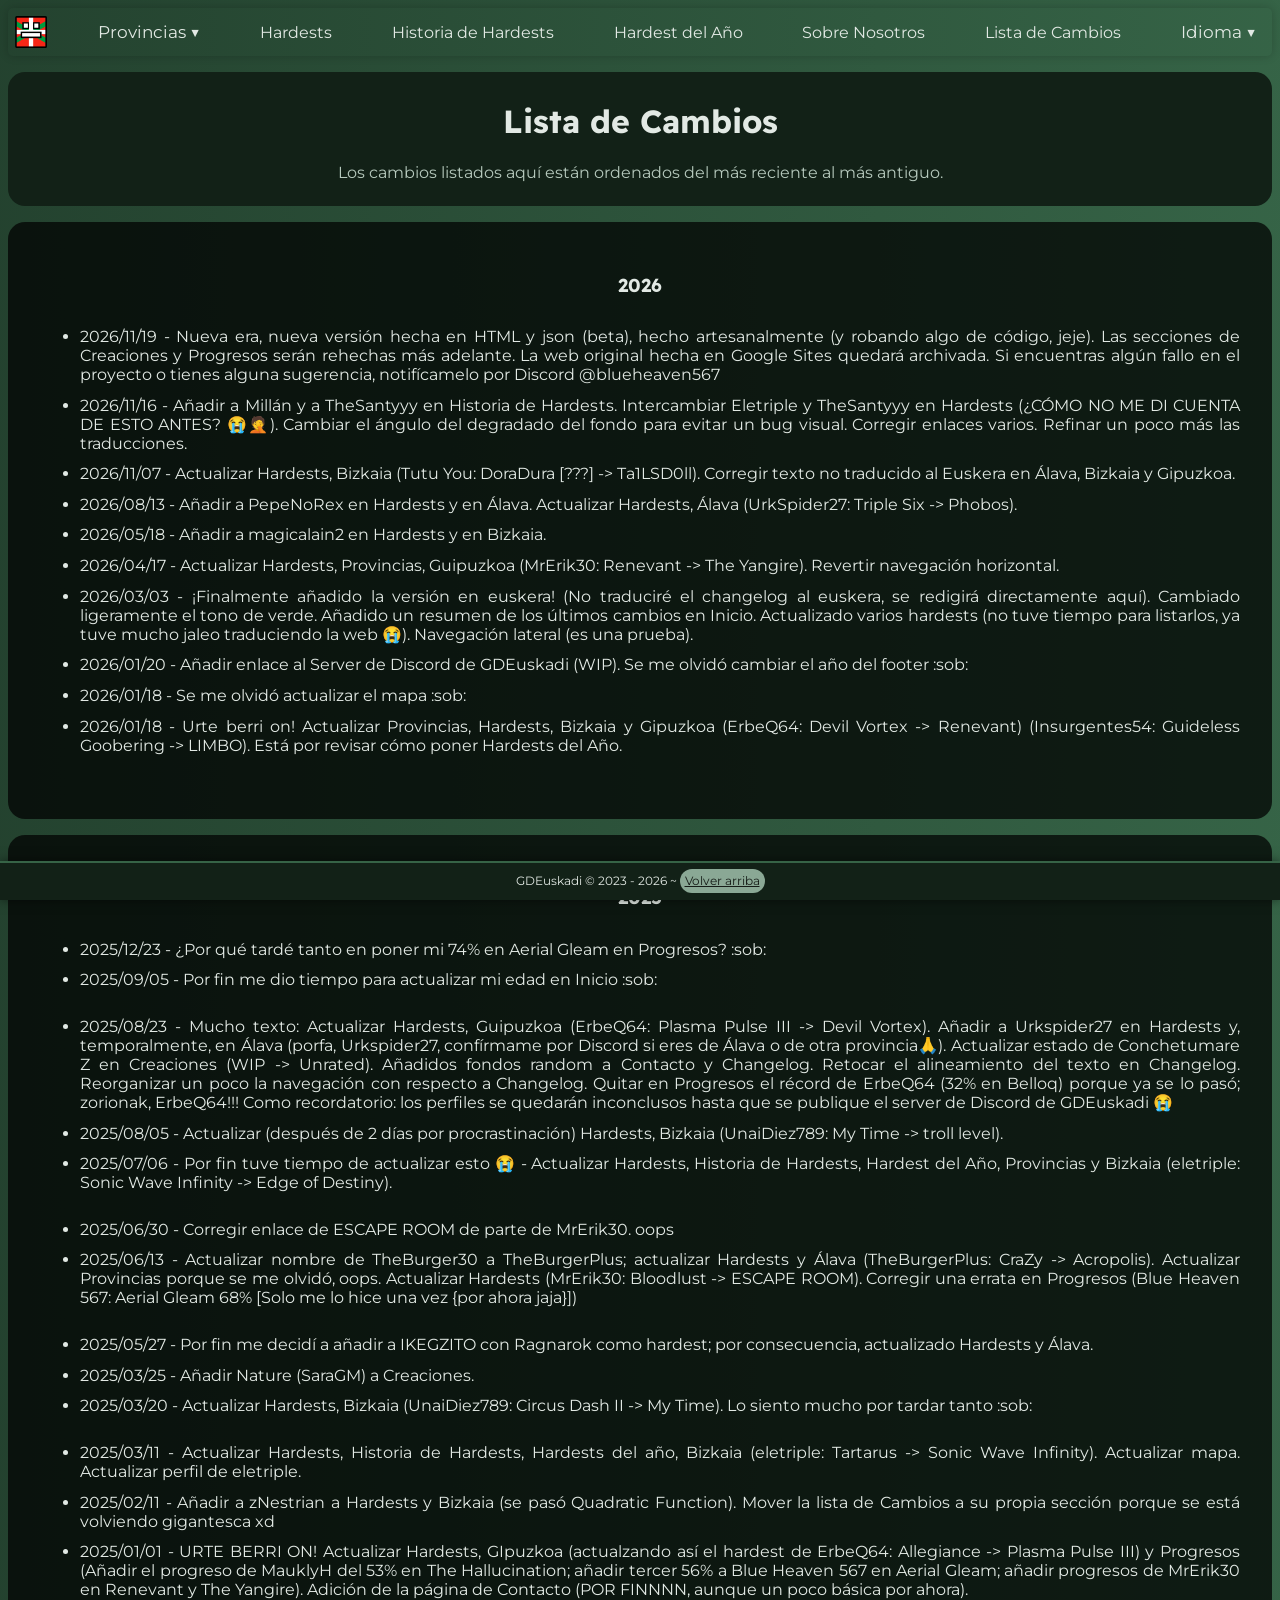
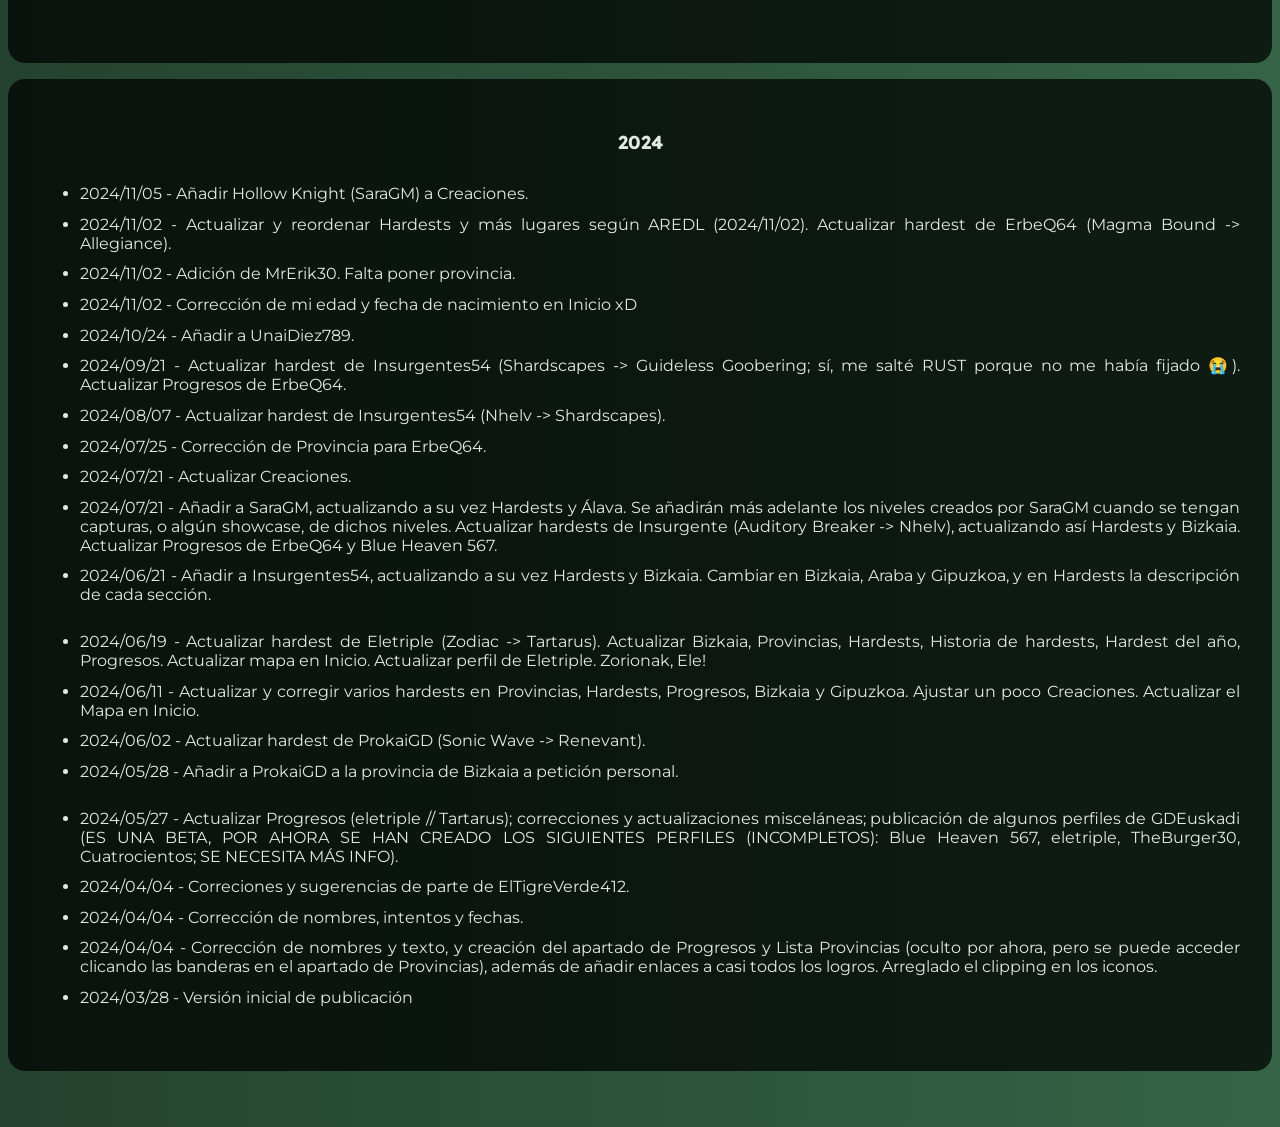
==== commit 4384eb8f: "Actualizar Changelog Actualizar Changelog." ====
--- a/changelog.html
+++ b/changelog.html
@@ -65,7 +65,7 @@
             </div>
             <div class="centre">
                 <ul class="changelog-list">
-                    <li>2026/11/?? - Nueva versión hecha en HTML y json (beta), hecho artesanalmente (y robando algo de código, jeje). Las secciones de Creaciones y Progresos serán rehechas más adelante. La web original hecha en Google Sites quedará como archivo.</li>
+                    <li>2026/11/19 - Nueva era, nueva versión hecha en HTML y json (beta), hecho artesanalmente (y robando algo de código, jeje). Las secciones de Creaciones y Progresos serán rehechas más adelante. La web original hecha en Google Sites quedará archivada. Si encuentras algún fallo en el proyecto o tienes alguna sugerencia, notifícamelo por Discord @blueheaven567</li>
                     <li>2026/11/16 - Añadir a Millán y a TheSantyyy en Historia de Hardests. Intercambiar Eletriple y TheSantyyy en Hardests (¿CÓMO NO ME DI CUENTA DE ESTO ANTES? 😭🤦). Cambiar el ángulo del degradado del fondo para evitar un bug visual. Corregir enlaces varios. Refinar un poco más las traducciones.</li>
                     <li>2026/11/07 - Actualizar Hardests, Bizkaia (Tutu You: DoraDura [???] -> Ta1LSD0ll). Corregir texto no traducido al Euskera en Álava, Bizkaia y Gipuzkoa.</li>
                     <li>2026/08/13 - Añadir a PepeNoRex en Hardests y en Álava. Actualizar Hardests, Álava (UrkSpider27: Triple Six -> Phobos).</li>
